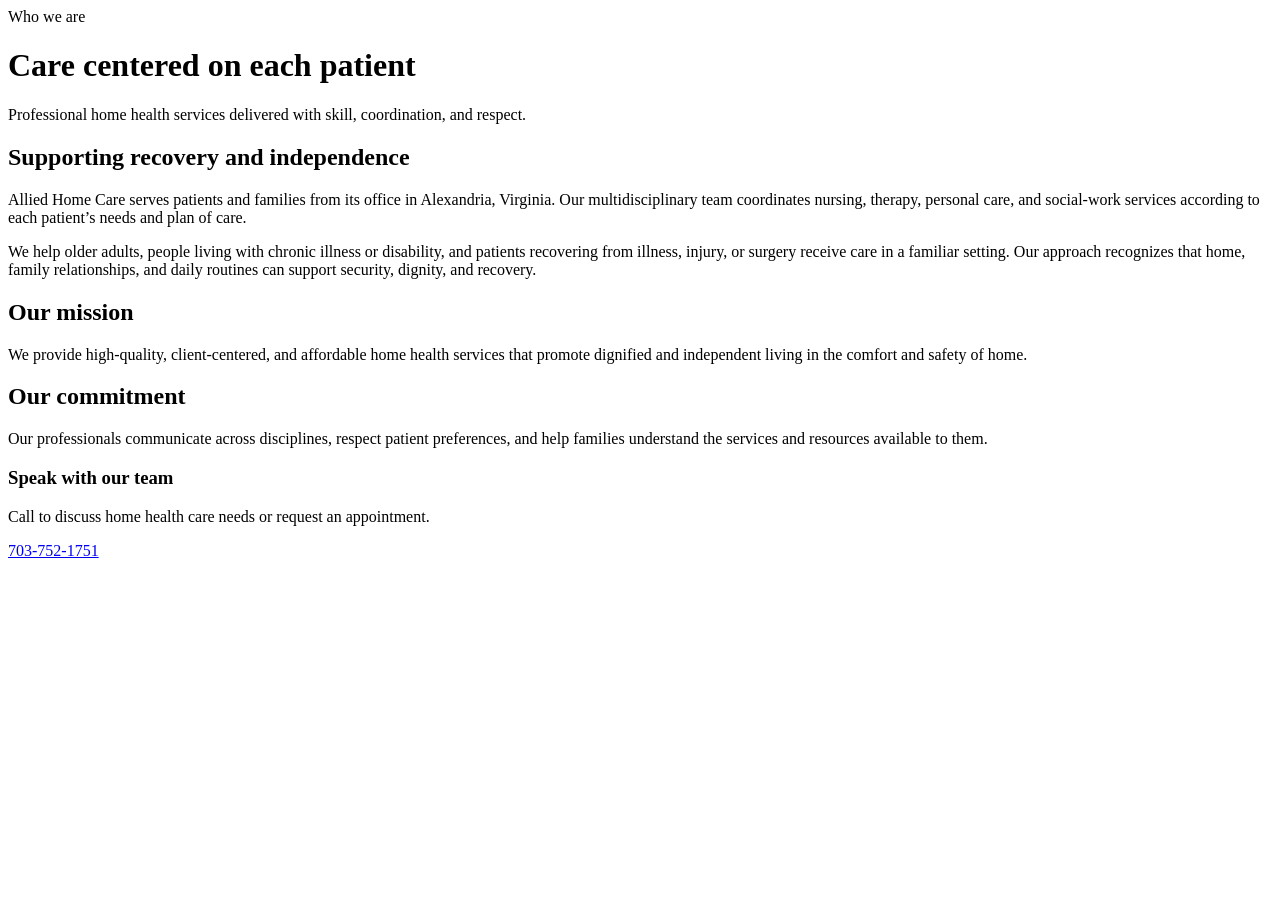
==== about.html @ b273cb3d "Add about.html for Allied Home Care site" ====
<!doctype html><html lang="en"><head><meta charset="utf-8"><meta name="viewport" content="width=device-width,initial-scale=1"><title>About Us | Allied Home Care</title><meta name="description" content="Learn about Allied Home Care's mission and approach to coordinated home health services."><link rel="stylesheet" href="styles.css"></head><body><div id="site-header"></div><main><div class="page-hero"><div class="wrap"><div class="eyebrow">Who we are</div><h1>Care centered on each patient</h1><p>Professional home health services delivered with skill, coordination, and respect.</p></div></div><section><div class="wrap content-grid"><div><h2>Supporting recovery and independence</h2><p>Allied Home Care serves patients and families from its office in Alexandria, Virginia. Our multidisciplinary team coordinates nursing, therapy, personal care, and social-work services according to each patient’s needs and plan of care.</p><p>We help older adults, people living with chronic illness or disability, and patients recovering from illness, injury, or surgery receive care in a familiar setting. Our approach recognizes that home, family relationships, and daily routines can support security, dignity, and recovery.</p><h2>Our mission</h2><p>We provide high-quality, client-centered, and affordable home health services that promote dignified and independent living in the comfort and safety of home.</p><h2>Our commitment</h2><p>Our professionals communicate across disciplines, respect patient preferences, and help families understand the services and resources available to them.</p></div><aside class="sidebar"><h3>Speak with our team</h3><p>Call to discuss home health care needs or request an appointment.</p><a class="btn" href="tel:+17037521751">703-752-1751</a></aside></div></section></main><div id="site-footer"></div><script src="site.js"></script></body></html>
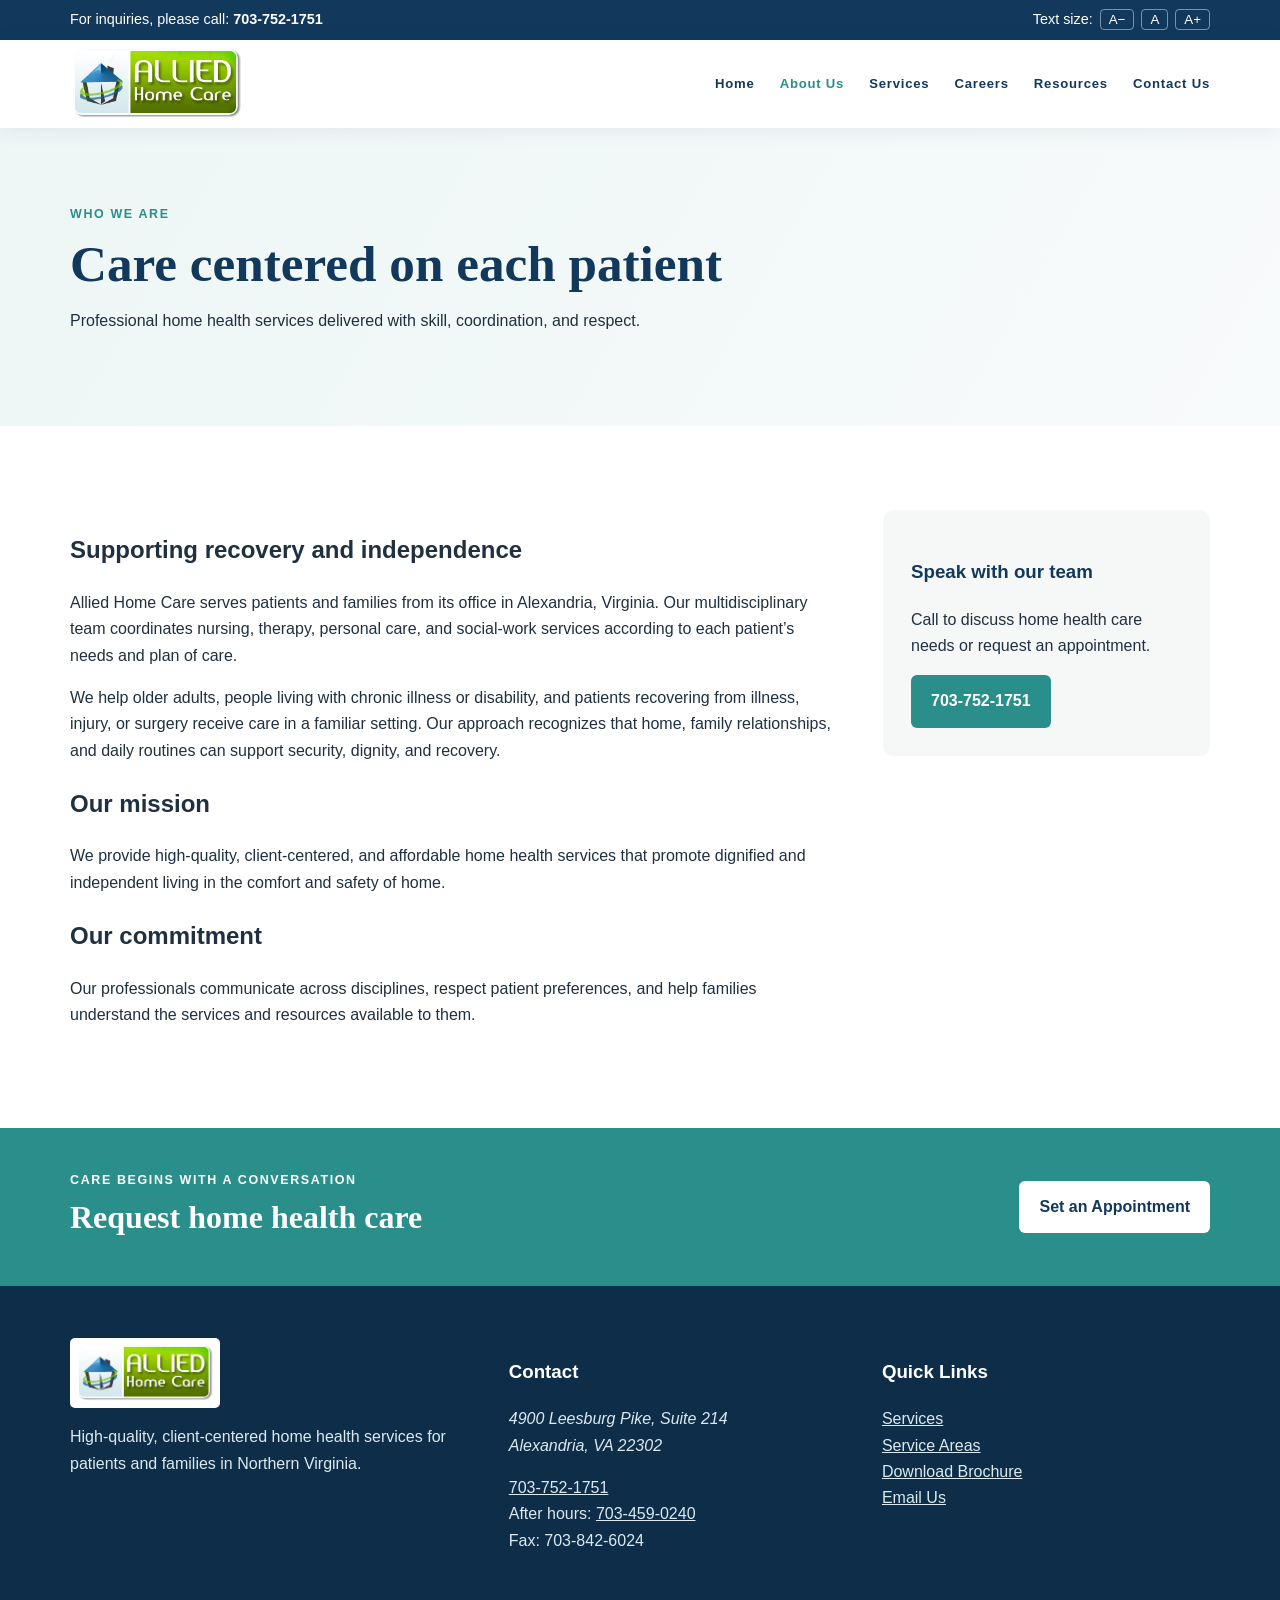
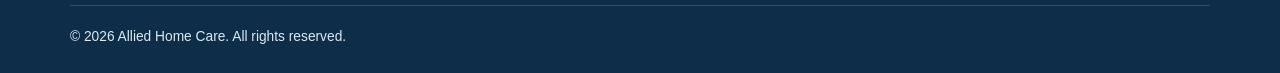
==== commit da02d7a1: "Add home-care photography and improve about.html" ====
--- a/about.html
+++ b/about.html
@@ -1 +1,74 @@
-<!doctype html><html lang="en"><head><meta charset="utf-8"><meta name="viewport" content="width=device-width,initial-scale=1"><title>About Us | Allied Home Care</title><meta name="description" content="Learn about Allied Home Care's mission and approach to coordinated home health services."><link rel="stylesheet" href="styles.css"></head><body><div id="site-header"></div><main><div class="page-hero"><div class="wrap"><div class="eyebrow">Who we are</div><h1>Care centered on each patient</h1><p>Professional home health services delivered with skill, coordination, and respect.</p></div></div><section><div class="wrap content-grid"><div><h2>Supporting recovery and independence</h2><p>Allied Home Care serves patients and families from its office in Alexandria, Virginia. Our multidisciplinary team coordinates nursing, therapy, personal care, and social-work services according to each patient’s needs and plan of care.</p><p>We help older adults, people living with chronic illness or disability, and patients recovering from illness, injury, or surgery receive care in a familiar setting. Our approach recognizes that home, family relationships, and daily routines can support security, dignity, and recovery.</p><h2>Our mission</h2><p>We provide high-quality, client-centered, and affordable home health services that promote dignified and independent living in the comfort and safety of home.</p><h2>Our commitment</h2><p>Our professionals communicate across disciplines, respect patient preferences, and help families understand the services and resources available to them.</p></div><aside class="sidebar"><h3>Speak with our team</h3><p>Call to discuss home health care needs or request an appointment.</p><a class="btn" href="tel:+17037521751">703-752-1751</a></aside></div></section></main><div id="site-footer"></div><script src="site.js"></script></body></html>
+<!doctype html>
+<html lang="en">
+  <head>
+    <meta charset="utf-8" />
+    <meta name="viewport" content="width=device-width,initial-scale=1" />
+    <title>About Us | Allied Home Care</title>
+    <meta
+      name="description"
+      content="Learn about Allied Home Care's mission and approach to coordinated home health services."
+    />
+    <link rel="stylesheet" href="styles.css" />
+  </head>
+  <body>
+    <div id="site-header"></div>
+    <main>
+      <div class="page-hero">
+        <div class="wrap">
+          <div class="eyebrow">Who we are</div>
+          <h1>Care centered on each patient</h1>
+          <p>
+            Professional home health services delivered with skill,
+            coordination, and respect.
+          </p>
+        </div>
+      </div>
+      <section>
+        <div class="wrap content-grid">
+          <div>
+            <h2>Supporting recovery and independence</h2>
+            <p>
+              Allied Home Care serves patients and families from its office in
+              Alexandria, Virginia. Our multidisciplinary team coordinates
+              nursing, therapy, personal care, and social-work services
+              according to each patient’s needs and plan of care.
+            </p>
+            <p>
+              We help older adults, people living with chronic illness or
+              disability, and patients recovering from illness, injury, or
+              surgery receive care in a familiar setting. Our approach
+              recognizes that home, family relationships, and daily routines can
+              support security, dignity, and recovery.
+            </p>
+            <h2>Our mission</h2>
+            <p>
+              We provide high-quality, client-centered, and affordable home
+              health services that promote dignified and independent living in
+              the comfort and safety of home.
+            </p>
+            <h2>Our commitment</h2>
+            <p>
+              Our professionals communicate across disciplines, respect patient
+              preferences, and help families understand the services and
+              resources available to them.
+            </p>
+          </div>
+          <aside class="sidebar">
+            <div
+              class="care-photo family"
+              role="img"
+              aria-label="Home care professional meeting with an older adult and family member"
+            ></div>
+            <h3>Speak with our team</h3>
+            <p>
+              Call to discuss home health care needs or request an appointment.
+            </p>
+            <a class="btn" href="tel:+17037521751">703-752-1751</a>
+          </aside>
+        </div>
+      </section>
+    </main>
+    <div id="site-footer"></div>
+    <script src="site.js"></script>
+  </body>
+</html>
--- a/styles.css
+++ b/styles.css
@@ -0,0 +1 @@
+:root{--navy:#12385b;--blue:#1e6da1;--teal:#2a8f8a;--gold:#efb23f;--ink:#203040;--muted:#607383;--cream:#f6f8f8;--white:#fff;--shadow:0 18px 50px rgba(18,56,91,.11);font-size:16px}*{box-sizing:border-box}html{scroll-behavior:smooth}body{margin:0;color:var(--ink);font-family:Inter,Arial,sans-serif;line-height:1.65;background:var(--white)}a{color:var(--blue)}img{max-width:100%;display:block}.wrap{width:min(1140px,calc(100% - 40px));margin:auto}.topbar{background:var(--navy);color:#fff;font-size:.9rem}.topbar .wrap{display:flex;justify-content:space-between;align-items:center;padding:8px 0}.topbar a{color:#fff;text-decoration:none;font-weight:700}.text-tools{display:flex;align-items:center;gap:7px}.text-tools button{border:1px solid rgba(255,255,255,.45);background:transparent;color:#fff;border-radius:4px;cursor:pointer;padding:2px 8px}.site-header{background:#fff;position:sticky;top:0;z-index:20;box-shadow:0 2px 20px rgba(18,56,91,.08)}.nav{min-height:88px;display:flex;align-items:center;justify-content:space-between;gap:24px}.logo img{width:174px;height:auto}.nav-links{display:flex;align-items:center;gap:25px}.nav-links a{color:var(--navy);font-size:.82rem;font-weight:800;letter-spacing:.06em;text-decoration:none}.nav-links a:hover,.nav-links a[aria-current=page]{color:var(--teal)}.menu{display:none;border:0;background:var(--navy);color:#fff;padding:9px 12px;border-radius:5px}.hero{background:linear-gradient(110deg,#eef7f6 0%,#fff 58%);overflow:hidden}.hero-grid{min-height:600px;display:grid;grid-template-columns:1.05fr .95fr;align-items:center}.eyebrow{color:var(--teal);font-weight:800;letter-spacing:.13em;text-transform:uppercase;font-size:.78rem}.hero h1{font-family:Georgia,serif;color:var(--navy);font-size:clamp(2.8rem,5vw,5.4rem);line-height:1.02;margin:.25em 0}.hero p{font-size:1.13rem;color:var(--muted);max-width:600px}.hero-image{align-self:end}.hero-image img{width:100%;max-height:570px;object-fit:contain;object-position:bottom}.actions{display:flex;flex-wrap:wrap;gap:12px;margin-top:28px}.btn{display:inline-block;background:var(--teal);color:#fff;text-decoration:none;font-weight:800;padding:13px 20px;border-radius:6px}.btn.secondary{background:var(--navy)}.btn.outline{background:transparent;color:var(--navy);border:2px solid var(--navy)}section{padding:84px 0}.section-head{max-width:750px;margin-bottom:38px}.section-head h2,.page-hero h1{font-family:Georgia,serif;color:var(--navy);font-size:clamp(2rem,4vw,3.4rem);line-height:1.12;margin:.2em 0}.section-head p{color:var(--muted)}.intro-grid{display:grid;grid-template-columns:.8fr 1.2fr;gap:64px;align-items:start}.quote{background:var(--navy);color:#fff;padding:34px;border-radius:12px;box-shadow:var(--shadow);font-family:Georgia,serif;font-size:1.35rem}.cards{display:grid;grid-template-columns:repeat(3,1fr);gap:20px}.card{background:#fff;border:1px solid #dce5e8;border-radius:10px;padding:28px;box-shadow:0 8px 26px rgba(18,56,91,.05)}.card h3{color:var(--navy);margin-top:0}.card .icon{width:46px;height:46px;border-radius:50%;display:grid;place-items:center;background:#e8f5f3;color:var(--teal);font-weight:900;margin-bottom:18px}.soft{background:var(--cream)}.contact-band{background:var(--teal);color:#fff;padding:42px 0}.contact-band .wrap{display:flex;justify-content:space-between;align-items:center;gap:25px}.contact-band h2{font-family:Georgia,serif;margin:0;font-size:2rem}.contact-band .btn{background:#fff;color:var(--navy)}.page-hero{padding:76px 0;background:linear-gradient(120deg,#edf7f6,#f8fafb)}.content-grid{display:grid;grid-template-columns:1.4fr .6fr;gap:50px}.sidebar{background:var(--cream);padding:28px;border-radius:10px;height:max-content}.sidebar h3{color:var(--navy)}.service-list,.areas{display:grid;grid-template-columns:repeat(2,1fr);gap:16px}.areas div{padding:15px;background:#fff;border-left:4px solid var(--teal);box-shadow:0 3px 12px rgba(18,56,91,.07)}.contact-list{list-style:none;padding:0}.contact-list li{margin:10px 0}.footer{background:#0d2d49;color:#dce9ef;padding:52px 0 24px}.footer-grid{display:grid;grid-template-columns:1.2fr 1fr 1fr;gap:45px}.footer img{width:150px;background:#fff;padding:5px;border-radius:5px}.footer h3{color:#fff}.footer a{color:#dce9ef}.footer-bottom{border-top:1px solid rgba(255,255,255,.16);margin-top:35px;padding-top:20px;font-size:.86rem}.notice{padding:15px 18px;border-left:4px solid var(--gold);background:#fff8e8}.form-grid{display:grid;grid-template-columns:1fr 1fr;gap:18px}label{font-weight:700;color:var(--navy)}input,textarea,select{width:100%;padding:12px;border:1px solid #b9c8cf;border-radius:5px;font:inherit}textarea{min-height:140px}.full{grid-column:1/-1}@media(max-width:820px){.menu{display:block}.nav-links{display:none;position:absolute;top:88px;left:0;right:0;background:#fff;padding:22px 30px;flex-direction:column;align-items:flex-start;box-shadow:var(--shadow)}.nav-links.open{display:flex}.hero-grid,.intro-grid,.content-grid{grid-template-columns:1fr}.hero-grid{padding-top:55px}.hero-image img{max-height:400px}.cards{grid-template-columns:1fr 1fr}.footer-grid{grid-template-columns:1fr}.contact-band .wrap{align-items:flex-start;flex-direction:column}}@media(max-width:560px){.wrap{width:min(100% - 28px,1140px)}.topbar .wrap{align-items:flex-start;gap:6px;flex-direction:column}.cards,.service-list,.areas,.form-grid{grid-template-columns:1fr}.hero h1{font-size:2.7rem}.hero-grid{min-height:auto}section{padding:58px 0}.full{grid-column:auto}}
